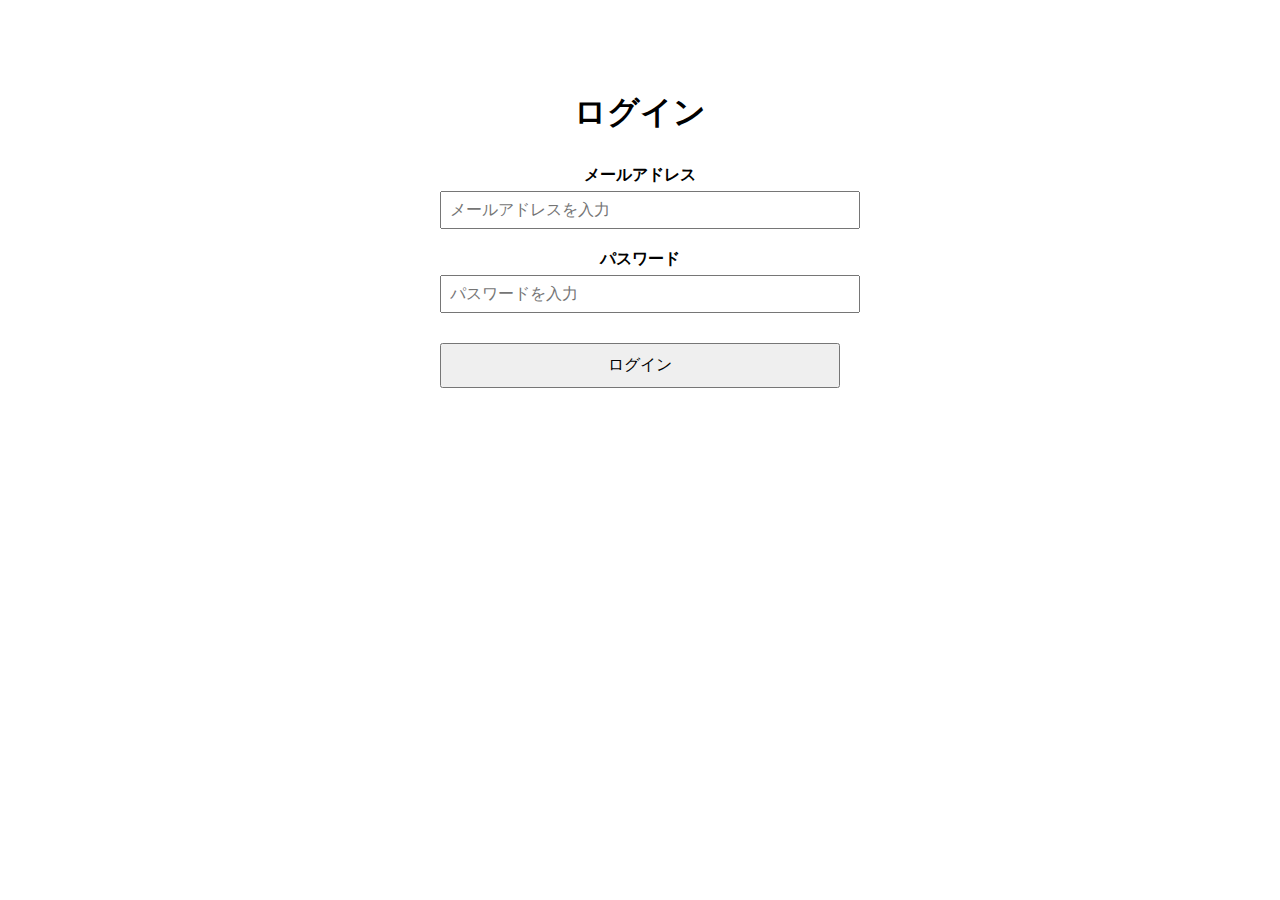
==== index.html @ 240f0fdd "Rename login.html to index.html" ====
<!DOCTYPE html>
<html lang="ja">
<head>
  <meta charset="UTF-8">
  <title>ログイン - AIエージェントデモ</title>
  <style>
    body {
      font-family: sans-serif;
      max-width: 400px;
      margin: 50px auto;
      padding: 20px;
      text-align: center;
    }
    h1 {
      margin-bottom: 30px;
    }
    label {
      display: block;
      margin-top: 20px;
      font-weight: bold;
    }
    input {
      width: 100%;
      padding: 8px;
      font-size: 16px;
      margin-top: 5px;
    }
    button {
      margin-top: 30px;
      padding: 10px 20px;
      font-size: 16px;
      width: 100%;
      cursor: pointer;
    }
  </style>
</head>
<body>
  <h1>ログイン</h1>
  <form id="loginForm">
    <label>メールアドレス</label>
    <input type="email" id="email" placeholder="メールアドレスを入力" required>
    
    <label>パスワード</label>
    <input type="password" id="password" placeholder="パスワードを入力" required>
    
    <button type="submit">ログイン</button>
  </form>
  
  <script>
    // フォーム送信時に、どんな入力でもログイン成功として dashboard.html へ遷移
    document.getElementById("loginForm").addEventListener("submit", function(e) {
      e.preventDefault();
      // ログイン処理（デモなのでバリデーションなし）
      window.location.href = "dashboard.html";
    });
  </script>
</body>
</html>
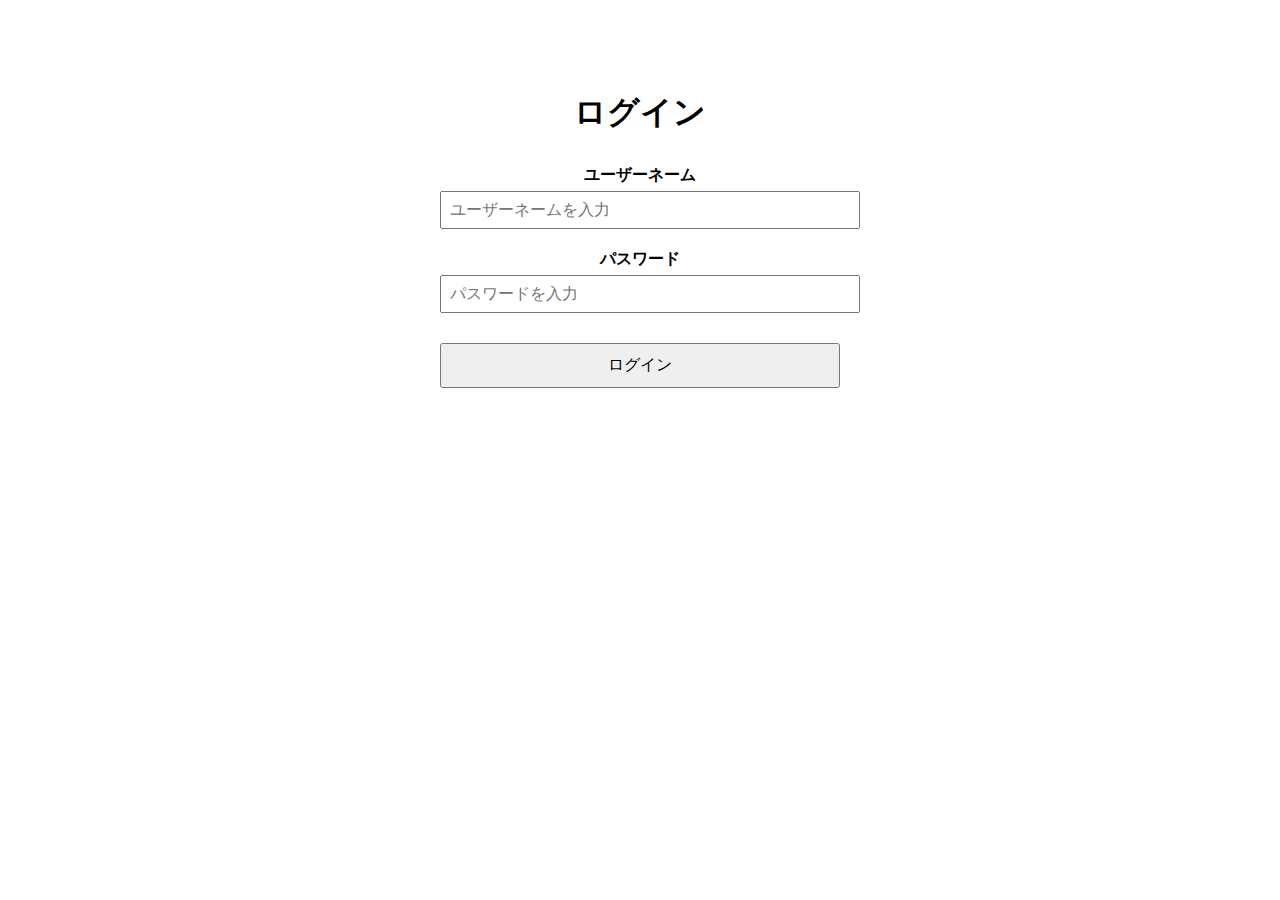
==== commit d2f8f92d: "Update index.html" ====
--- a/index.html
+++ b/index.html
@@ -37,8 +37,8 @@
 <body>
   <h1>ログイン</h1>
   <form id="loginForm">
-    <label>メールアドレス</label>
-    <input type="email" id="email" placeholder="メールアドレスを入力" required>
+    <label>ユーザーネーム</label>
+    <input type="text" id="username" placeholder="ユーザーネームを入力" required>
     
     <label>パスワード</label>
     <input type="password" id="password" placeholder="パスワードを入力" required>
@@ -47,11 +47,20 @@
   </form>
   
   <script>
-    // フォーム送信時に、どんな入力でもログイン成功として dashboard.html へ遷移
     document.getElementById("loginForm").addEventListener("submit", function(e) {
       e.preventDefault();
-      // ログイン処理（デモなのでバリデーションなし）
-      window.location.href = "dashboard.html";
+      const username = document.getElementById("username").value.trim();
+      const password = document.getElementById("password").value.trim();
+      
+      if (username === "user" && password === "a") {
+        window.location.href = "dashboard_user.html";
+      } else if (username === "admin" && password === "a") {
+        window.location.href = "dashboard_admin.html";
+      } else if (username === "owner" && password === "a") {
+        window.location.href = "dashboard_owner.html";
+      } else {
+        alert("ユーザーネームまたはパスワードが正しくありません。");
+      }
     });
   </script>
 </body>
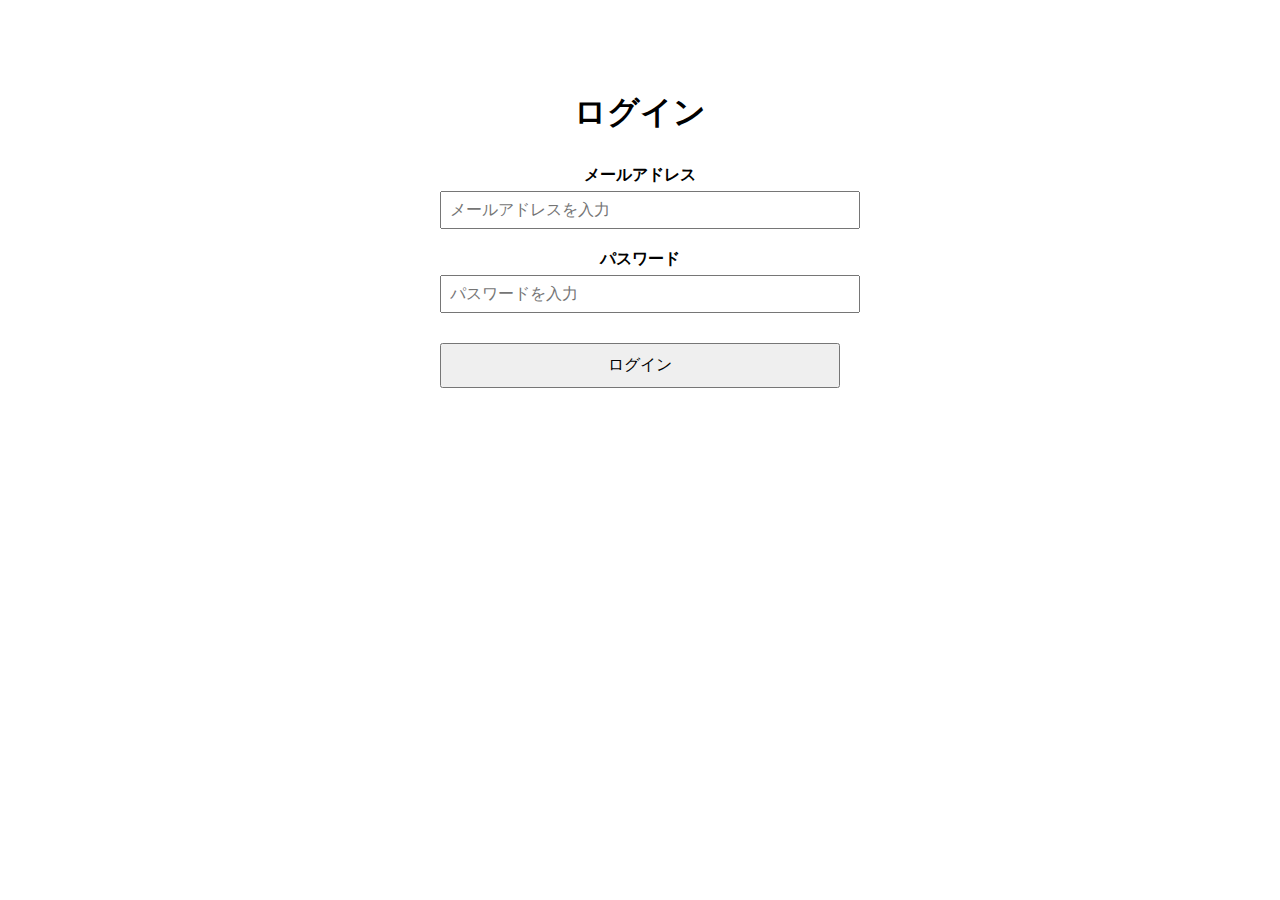
==== commit 3d174280: "Update index.html" ====
--- a/index.html
+++ b/index.html
@@ -2,7 +2,7 @@
 <html lang="ja">
 <head>
   <meta charset="UTF-8">
-  <title>ログイン - AIエージェントデモ</title>
+  <title>ログイン - エージェントAIプラットフォーム</title>
   <style>
     body {
       font-family: sans-serif;
@@ -37,8 +37,8 @@
 <body>
   <h1>ログイン</h1>
   <form id="loginForm">
-    <label>ユーザーネーム</label>
-    <input type="text" id="username" placeholder="ユーザーネームを入力" required>
+    <label>メールアドレス</label>
+    <input type="email" id="email" placeholder="メールアドレスを入力" required>
     
     <label>パスワード</label>
     <input type="password" id="password" placeholder="パスワードを入力" required>
@@ -47,19 +47,37 @@
   </form>
   
   <script>
-    document.getElementById("loginForm").addEventListener("submit", function(e) {
+    document.getElementById("loginForm").addEventListener("submit", async function(e) {
       e.preventDefault();
-      const username = document.getElementById("username").value.trim();
+      const email = document.getElementById("email").value.trim();
       const password = document.getElementById("password").value.trim();
       
-      if (username === "user" && password === "a") {
-        window.location.href = "dashboard_user.html";
-      } else if (username === "admin" && password === "a") {
-        window.location.href = "dashboard_admin.html";
-      } else if (username === "owner" && password === "a") {
-        window.location.href = "dashboard_owner.html";
-      } else {
-        alert("ユーザーネームまたはパスワードが正しくありません。");
+      try {
+        // Apps Script のログイン API の URL（実際の URL に置き換えてください）
+        const scriptUrl = "https://script.google.com/macros/s/AKfycb.../exec";
+        const loginUrl = scriptUrl + "?type=login&email=" + encodeURIComponent(email) + "&password=" + encodeURIComponent(password);
+        
+        const res = await fetch(loginUrl);
+        const data = await res.json();
+        
+        if (data.success) {
+          alert("ログイン成功: " + data.userName + " さん、ようこそ！");
+          // role に応じたダッシュボードへ遷移
+          if (data.role === "user") {
+            window.location.href = "dashboard_user.html";
+          } else if (data.role === "admin") {
+            window.location.href = "dashboard_admin.html";
+          } else if (data.role === "owner") {
+            window.location.href = "dashboard_owner.html";
+          } else {
+            alert("不明な権限です");
+          }
+        } else {
+          alert("ログイン失敗: " + data.message);
+        }
+      } catch (error) {
+        console.error("ログイン処理でエラー:", error);
+        alert("ログイン処理に失敗しました。");
       }
     });
   </script>
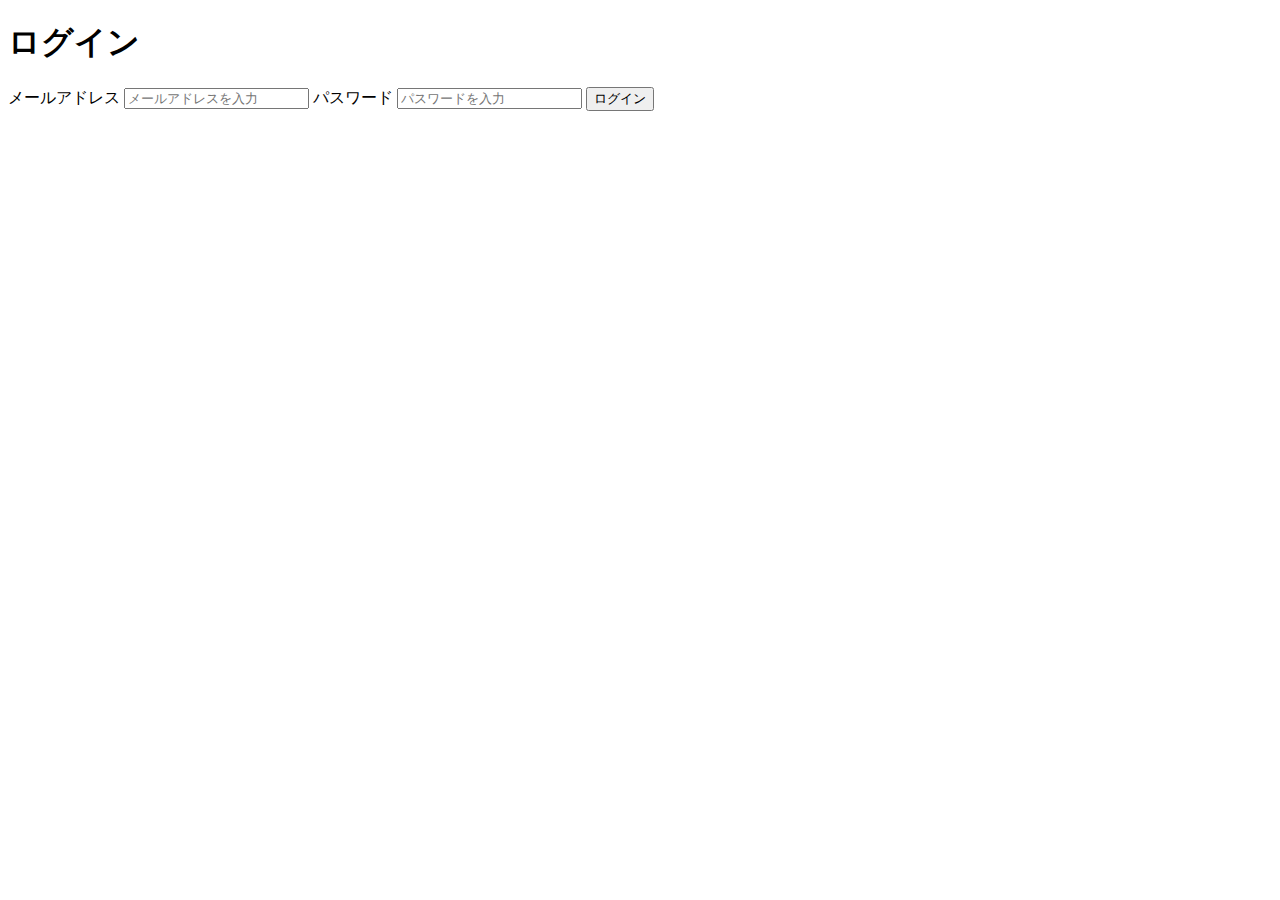
==== commit 7d42b010: "Update index.html" ====
--- a/index.html
+++ b/index.html
@@ -3,36 +3,8 @@
 <head>
   <meta charset="UTF-8">
   <title>ログイン - エージェントAIプラットフォーム</title>
-  <style>
-    body {
-      font-family: sans-serif;
-      max-width: 400px;
-      margin: 50px auto;
-      padding: 20px;
-      text-align: center;
-    }
-    h1 {
-      margin-bottom: 30px;
-    }
-    label {
-      display: block;
-      margin-top: 20px;
-      font-weight: bold;
-    }
-    input {
-      width: 100%;
-      padding: 8px;
-      font-size: 16px;
-      margin-top: 5px;
-    }
-    button {
-      margin-top: 30px;
-      padding: 10px 20px;
-      font-size: 16px;
-      width: 100%;
-      cursor: pointer;
-    }
-  </style>
+  <!-- 共通スタイル -->
+  <link rel="stylesheet" href="css/main.css">
 </head>
 <body>
   <h1>ログイン</h1>
@@ -46,40 +18,7 @@
     <button type="submit">ログイン</button>
   </form>
   
-  <script>
-    document.getElementById("loginForm").addEventListener("submit", async function(e) {
-      e.preventDefault();
-      const email = document.getElementById("email").value.trim();
-      const password = document.getElementById("password").value.trim();
-      
-      try {
-        // Apps Script のログイン API の URL（実際の URL に置き換えてください）
-        const scriptUrl = "https://script.google.com/macros/s/AKfycb.../exec";
-        const loginUrl = scriptUrl + "?type=login&email=" + encodeURIComponent(email) + "&password=" + encodeURIComponent(password);
-        
-        const res = await fetch(loginUrl);
-        const data = await res.json();
-        
-        if (data.success) {
-          alert("ログイン成功: " + data.userName + " さん、ようこそ！");
-          // role に応じたダッシュボードへ遷移
-          if (data.role === "user") {
-            window.location.href = "dashboard_user.html";
-          } else if (data.role === "admin") {
-            window.location.href = "dashboard_admin.html";
-          } else if (data.role === "owner") {
-            window.location.href = "dashboard_owner.html";
-          } else {
-            alert("不明な権限です");
-          }
-        } else {
-          alert("ログイン失敗: " + data.message);
-        }
-      } catch (error) {
-        console.error("ログイン処理でエラー:", error);
-        alert("ログイン処理に失敗しました。");
-      }
-    });
-  </script>
+  <!-- ページ固有の処理 -->
+  <script src="js/login.js"></script>
 </body>
 </html>
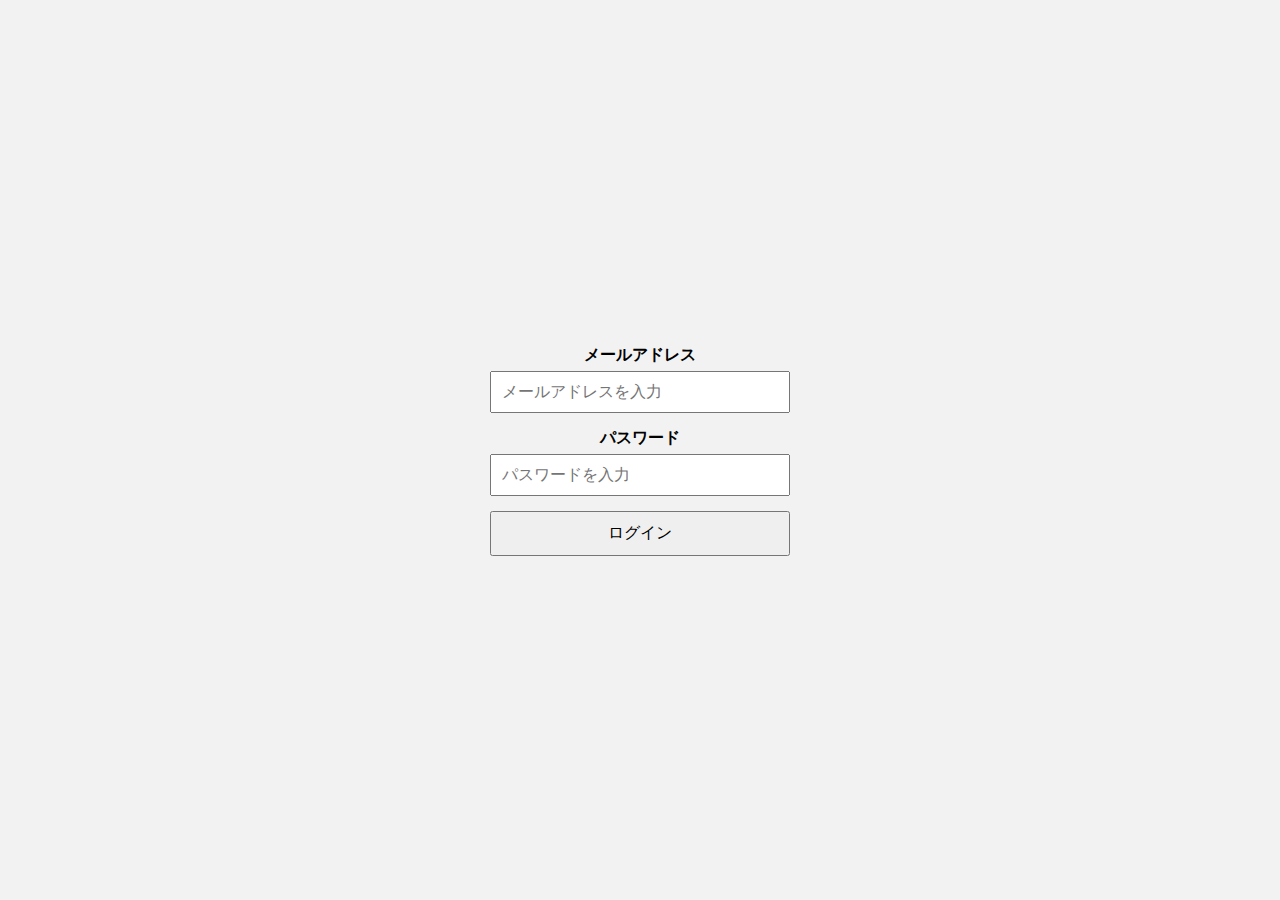
==== commit a906c9bb: "Update index.html" ====
--- a/index.html
+++ b/index.html
@@ -3,22 +3,52 @@
 <head>
   <meta charset="UTF-8">
   <title>ログイン - エージェントAIプラットフォーム</title>
-  <!-- 共通スタイル -->
   <link rel="stylesheet" href="css/main.css">
+  <style>
+    /* ログインページ専用のスタイル */
+    html, body {
+      margin: 0;
+      padding: 0;
+      height: 100%;
+    }
+    .login-container {
+      height: 100%;
+      display: flex;
+      align-items: center;
+      justify-content: center;
+      text-align: center;
+    }
+    /* ログインフォーム自体は幅300px */
+    form {
+      width: 300px;
+      display: flex;
+      flex-direction: column;
+    }
+    form label {
+      margin-bottom: 5px;
+      font-weight: bold;
+    }
+    form input {
+      margin-bottom: 15px;
+      padding: 10px;
+      font-size: 16px;
+    }
+    form button {
+      padding: 10px;
+      font-size: 16px;
+    }
+  </style>
 </head>
 <body>
-  <h1>ログイン</h1>
-  <form id="loginForm">
-    <label>メールアドレス</label>
-    <input type="email" id="email" placeholder="メールアドレスを入力" required>
-    
-    <label>パスワード</label>
-    <input type="password" id="password" placeholder="パスワードを入力" required>
-    
-    <button type="submit">ログイン</button>
-  </form>
-  
-  <!-- ページ固有の処理 -->
+  <div class="login-container">
+    <form id="loginForm">
+      <label>メールアドレス</label>
+      <input type="email" id="email" placeholder="メールアドレスを入力" required>
+      <label>パスワード</label>
+      <input type="password" id="password" placeholder="パスワードを入力" required>
+      <button type="submit">ログイン</button>
+    </form>
+  </div>
   <script src="js/login.js"></script>
 </body>
 </html>
--- a/css/main.css
+++ b/css/main.css
@@ -0,0 +1,88 @@
+/* 共通スタイル */
+body {
+  margin: 0;
+  font-family: sans-serif;
+  background: #f2f2f2;
+  display: flex;
+  flex-direction: column;
+  height: 100vh;
+}
+
+/* ヘッダー */
+header {
+  height: 60px;
+  background: #333;
+  color: #fff;
+  display: flex;
+  align-items: center;
+  justify-content: space-between;
+  padding: 0 20px;
+}
+header .title {
+  font-size: 22px;
+  font-weight: bold;
+}
+header .user-info {
+  font-size: 16px;
+}
+
+/* メインエリア */
+#main {
+  flex: 1;
+  padding: 20px;
+  overflow-y: auto;
+}
+
+/* 顧客一覧パネル */
+.owner-panel {
+  background: #fff;
+  padding: 20px;
+  border-radius: 8px;
+  box-shadow: 0 2px 4px rgba(0,0,0,0.1);
+}
+.owner-panel h3 {
+  margin-top: 0;
+  margin-bottom: 20px;
+  font-size: 20px;
+}
+
+/* 顧客一覧テーブル */
+.owner-table {
+  width: 100%;
+  border-collapse: collapse;
+}
+.owner-table th, .owner-table td {
+  border: 1px solid #ccc;
+  padding: 8px;
+  text-align: center;
+}
+.owner-table th {
+  background: #f5f5f5;
+}
+.owner-table a {
+  color: blue;
+  text-decoration: underline;
+  cursor: pointer;
+}
+
+/* 「＋」ボタンのスタイル */
+.plus-btn {
+  background: none;
+  border: none;
+  color: blue;
+  font-size: 16px;
+  cursor: pointer;
+  margin-left: 5px;
+}
+
+/* 権限リンクのスタイル */
+.role-link {
+  color: blue;
+  text-decoration: underline;
+  cursor: pointer;
+  padding: 2px 4px;
+  border: 1px solid transparent;
+}
+.role-link:hover {
+  border: 1px solid blue;
+}
